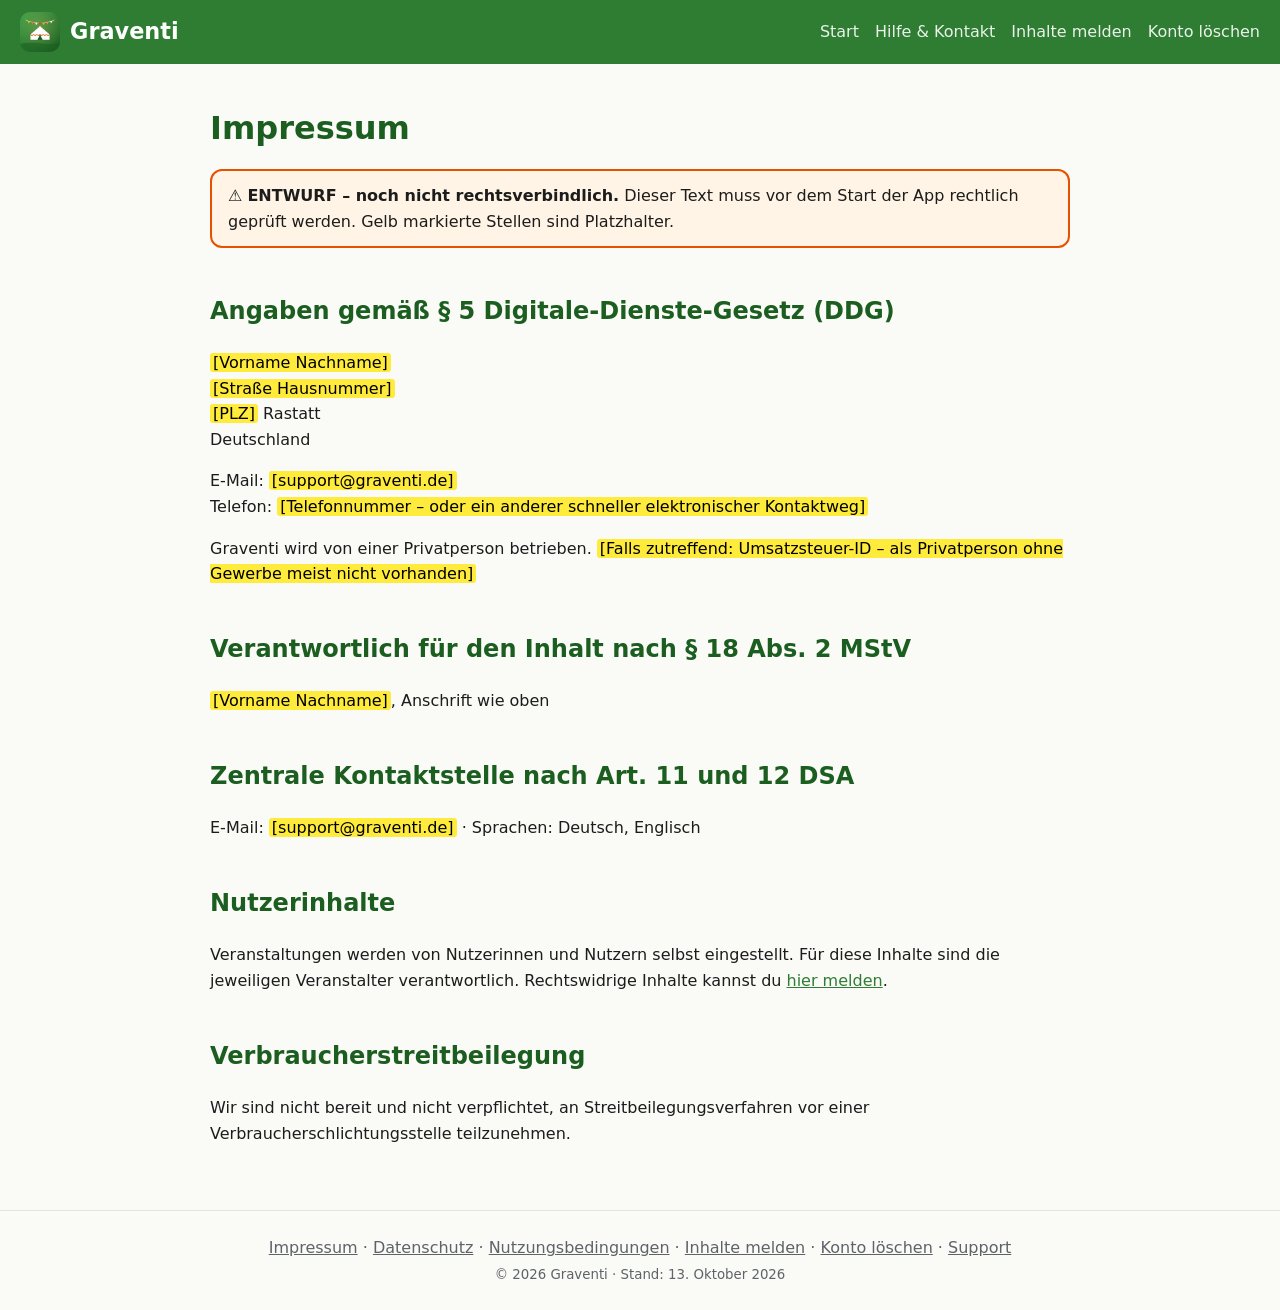
==== impressum.html @ 1e865718 "Graventi-Website (Entwurf)" ====
<!doctype html><html lang="de"><head><meta charset="utf-8">
<meta name="viewport" content="width=device-width,initial-scale=1"><title>Impressum – Graventi</title>
<meta name="description" content="Graventi – kostenlose Feste und Veranstaltungen aus deiner Gegend."><meta property="og:title" content="Impressum – Graventi"><meta property="og:description" content="Graventi – kostenlose Feste und Veranstaltungen aus deiner Gegend."><meta property="og:image" content="assets/og.png">
<link rel="icon" href="assets/favicon.png"><link rel="apple-touch-icon" href="assets/apple-touch-icon.png"><link rel="stylesheet" href="style.css"></head>
<body><header><a class="brand" href="index.html"><img src="assets/icon.png" alt="" width="40" height="40">Graventi</a><nav><a href="index.html">Start</a><a href="support.html">Hilfe & Kontakt</a><a href="melden.html">Inhalte melden</a><a href="konto-loeschen.html">Konto löschen</a></nav></header>
<main><h1>Impressum</h1><div class="draft">⚠️ <strong>ENTWURF – noch nicht rechtsverbindlich.</strong> Dieser Text muss vor dem Start der App rechtlich geprüft werden. Gelb markierte Stellen sind Platzhalter.</div>
<h2>Angaben gemäß § 5 Digitale-Dienste-Gesetz (DDG)</h2>
<p><mark class="ph">[Vorname Nachname]</mark><br><mark class="ph">[Straße Hausnummer]</mark><br><mark class="ph">[PLZ]</mark> Rastatt<br>Deutschland</p>
<p>E-Mail: <mark class="ph">[support@graventi.de]</mark><br>Telefon: <mark class="ph">[Telefonnummer – oder ein anderer schneller elektronischer Kontaktweg]</mark></p>
<p>Graventi wird von einer Privatperson betrieben. <mark class="ph">[Falls zutreffend: Umsatzsteuer-ID – als Privatperson ohne Gewerbe meist nicht vorhanden]</mark></p>
<h2>Verantwortlich für den Inhalt nach § 18 Abs. 2 MStV</h2><p><mark class="ph">[Vorname Nachname]</mark>, Anschrift wie oben</p>
<h2>Zentrale Kontaktstelle nach Art. 11 und 12 DSA</h2><p>E-Mail: <mark class="ph">[support@graventi.de]</mark> · Sprachen: Deutsch, Englisch</p>
<h2>Nutzerinhalte</h2><p>Veranstaltungen werden von Nutzerinnen und Nutzern selbst eingestellt. Für diese Inhalte sind die jeweiligen Veranstalter verantwortlich. Rechtswidrige Inhalte kannst du <a href="melden.html">hier melden</a>.</p>
<h2>Verbraucherstreitbeilegung</h2><p>Wir sind nicht bereit und nicht verpflichtet, an Streitbeilegungsverfahren vor einer Verbraucherschlichtungsstelle teilzunehmen.</p></main><footer><a href="impressum.html">Impressum</a> · <a href="datenschutz.html">Datenschutz</a> · <a href="nutzungsbedingungen.html">Nutzungsbedingungen</a> · <a href="melden.html">Inhalte melden</a> · <a href="konto-loeschen.html">Konto löschen</a> · <a href="support.html">Support</a><br><small>© 2026 Graventi · Stand: 13. Oktober 2026</small></footer></body></html>
---- style.css ----
:root{--g:#2E7D32;--gd:#1B5E20;--gl:#E8F5E9;--o:#E65100;--t:#1C1C1C;--m:#5F6368}
*{box-sizing:border-box}body{margin:0;font-family:system-ui,-apple-system,"Segoe UI",Roboto,sans-serif;color:var(--t);background:#FAFAF7;line-height:1.6}
header{display:flex;flex-wrap:wrap;gap:12px;align-items:center;justify-content:space-between;padding:12px 20px;background:var(--g);color:#fff}
.brand{display:flex;align-items:center;gap:10px;color:#fff;font-weight:800;font-size:1.4rem;text-decoration:none}.brand img{border-radius:10px}
nav a{color:#fff;text-decoration:none;margin-left:16px;opacity:.9}nav a.on,nav a:hover{opacity:1;text-decoration:underline}
main{max-width:900px;margin:0 auto;padding:24px 20px 48px}h1{color:var(--gd);line-height:1.2}h2{color:var(--gd);margin-top:1.8em}
a{color:var(--g)}.lead{font-size:1.2rem}
.hero{display:flex;gap:32px;align-items:center;flex-wrap:wrap}.hero>div{flex:1 1 320px}.hero h1{font-size:2.6rem}
.shot{width:260px;max-width:100%;border-radius:20px;box-shadow:0 10px 30px rgba(0,0,0,.2)}
.badges span{display:inline-block;margin:4px 8px 4px 0;padding:8px 16px;border-radius:999px;background:var(--gd);color:#fff;font-weight:600}
.grid{display:grid;grid-template-columns:repeat(auto-fit,minmax(240px,1fr));gap:16px;margin:32px 0}.grid div{background:#fff;border:1px solid #e3e3e3;border-radius:16px;padding:4px 18px}
.shots{display:flex;gap:20px;justify-content:center;flex-wrap:wrap}.shots img{width:240px;border-radius:20px;box-shadow:0 10px 30px rgba(0,0,0,.15)}
.center{text-align:center}table{border-collapse:collapse;width:100%;font-size:.95rem}td,th{border:1px solid #ddd;padding:8px;vertical-align:top;text-align:left}th{background:var(--gl)}
.draft{background:#FFF4E5;border:2px solid #E65100;border-radius:12px;padding:12px 16px;margin:16px 0}mark.ph{background:#FFEB3B;padding:0 3px;border-radius:3px}
footer{text-align:center;padding:24px;border-top:1px solid #e3e3e3;color:var(--m)}footer a{color:var(--m)}
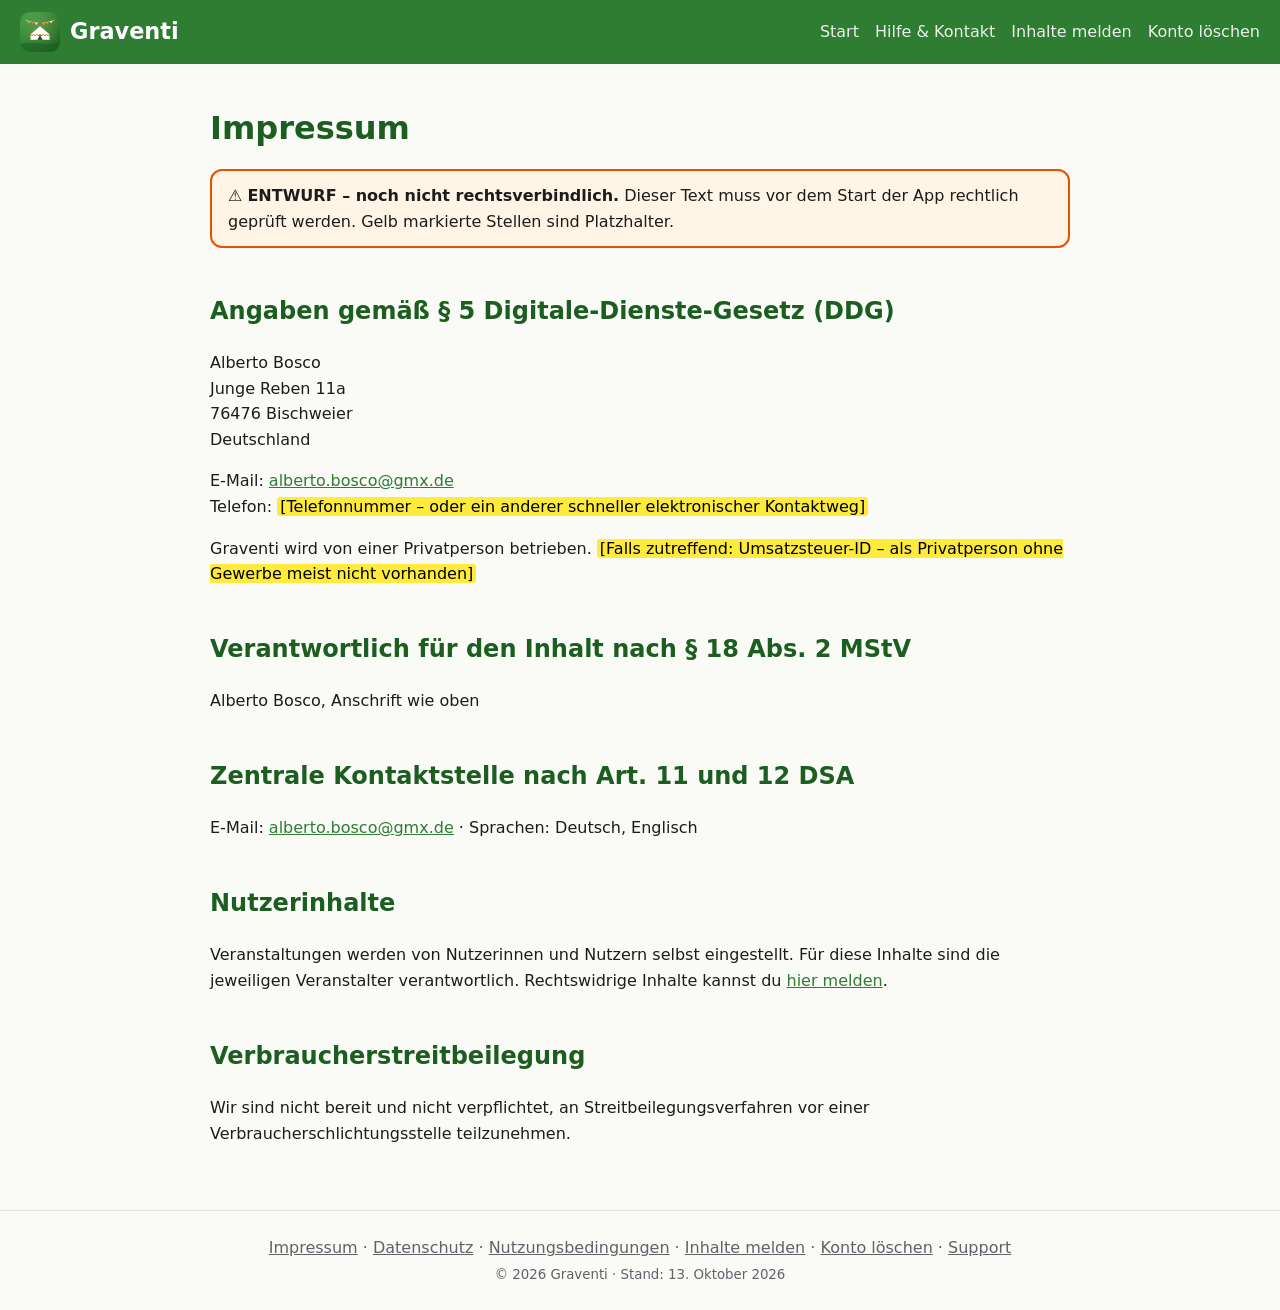
==== commit 99e40ecc: "Website aktualisiert" ====
--- a/impressum.html
+++ b/impressum.html
@@ -5,10 +5,10 @@
 <body><header><a class="brand" href="index.html"><img src="assets/icon.png" alt="" width="40" height="40">Graventi</a><nav><a href="index.html">Start</a><a href="support.html">Hilfe & Kontakt</a><a href="melden.html">Inhalte melden</a><a href="konto-loeschen.html">Konto löschen</a></nav></header>
 <main><h1>Impressum</h1><div class="draft">⚠️ <strong>ENTWURF – noch nicht rechtsverbindlich.</strong> Dieser Text muss vor dem Start der App rechtlich geprüft werden. Gelb markierte Stellen sind Platzhalter.</div>
 <h2>Angaben gemäß § 5 Digitale-Dienste-Gesetz (DDG)</h2>
-<p><mark class="ph">[Vorname Nachname]</mark><br><mark class="ph">[Straße Hausnummer]</mark><br><mark class="ph">[PLZ]</mark> Rastatt<br>Deutschland</p>
-<p>E-Mail: <mark class="ph">[support@graventi.de]</mark><br>Telefon: <mark class="ph">[Telefonnummer – oder ein anderer schneller elektronischer Kontaktweg]</mark></p>
+<p>Alberto Bosco<br>Junge Reben 11a<br>76476 Bischweier<br>Deutschland</p>
+<p>E-Mail: <a href="mailto:alberto.bosco@gmx.de">alberto.bosco@gmx.de</a><br>Telefon: <mark class="ph">[Telefonnummer – oder ein anderer schneller elektronischer Kontaktweg]</mark></p>
 <p>Graventi wird von einer Privatperson betrieben. <mark class="ph">[Falls zutreffend: Umsatzsteuer-ID – als Privatperson ohne Gewerbe meist nicht vorhanden]</mark></p>
-<h2>Verantwortlich für den Inhalt nach § 18 Abs. 2 MStV</h2><p><mark class="ph">[Vorname Nachname]</mark>, Anschrift wie oben</p>
-<h2>Zentrale Kontaktstelle nach Art. 11 und 12 DSA</h2><p>E-Mail: <mark class="ph">[support@graventi.de]</mark> · Sprachen: Deutsch, Englisch</p>
+<h2>Verantwortlich für den Inhalt nach § 18 Abs. 2 MStV</h2><p>Alberto Bosco, Anschrift wie oben</p>
+<h2>Zentrale Kontaktstelle nach Art. 11 und 12 DSA</h2><p>E-Mail: <a href="mailto:alberto.bosco@gmx.de">alberto.bosco@gmx.de</a> · Sprachen: Deutsch, Englisch</p>
 <h2>Nutzerinhalte</h2><p>Veranstaltungen werden von Nutzerinnen und Nutzern selbst eingestellt. Für diese Inhalte sind die jeweiligen Veranstalter verantwortlich. Rechtswidrige Inhalte kannst du <a href="melden.html">hier melden</a>.</p>
 <h2>Verbraucherstreitbeilegung</h2><p>Wir sind nicht bereit und nicht verpflichtet, an Streitbeilegungsverfahren vor einer Verbraucherschlichtungsstelle teilzunehmen.</p></main><footer><a href="impressum.html">Impressum</a> · <a href="datenschutz.html">Datenschutz</a> · <a href="nutzungsbedingungen.html">Nutzungsbedingungen</a> · <a href="melden.html">Inhalte melden</a> · <a href="konto-loeschen.html">Konto löschen</a> · <a href="support.html">Support</a><br><small>© 2026 Graventi · Stand: 13. Oktober 2026</small></footer></body></html>
